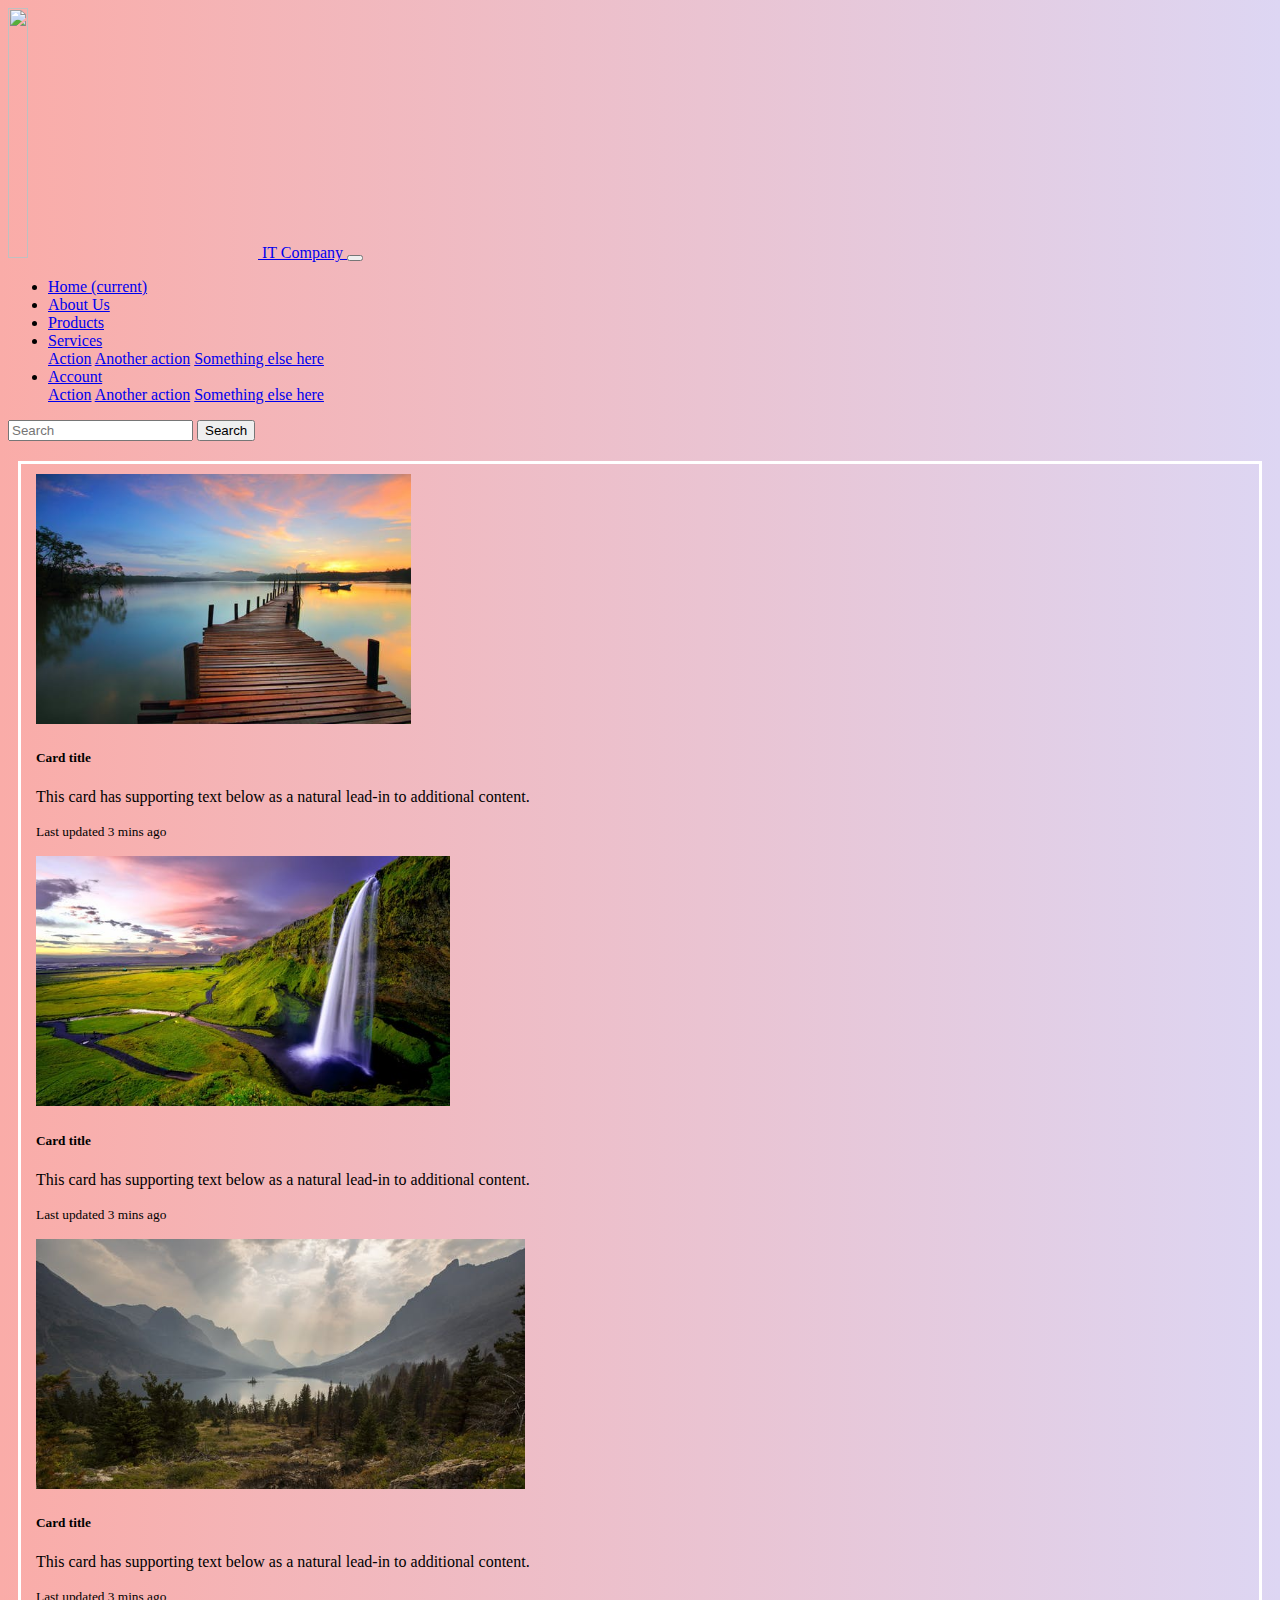
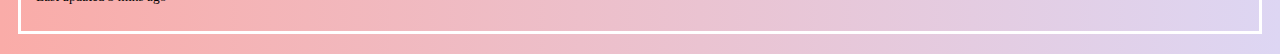
==== 05/cardDeck.html @ 6c04cee3 "Uploading Course Files" ====
<!DOCTYPE html>
<html lang="en">
    <head>
        <meta charset="utf-8">
        <meta name="viewport" content="width=device-width, initial-scale=1.0">
        <meta http-equiv="X-UA-Compatible" content="ie=edge">
        
        <link rel="stylesheet" href="https://stackpath.bootstrapcdn.com/bootstrap/4.1.3/css/bootstrap.min.css" integrity="sha384-MCw98/SFnGE8fJT3GXwEOngsV7Zt27NXFoaoApmYm81iuXoPkFOJwJ8ERdknLPMO" crossorigin="anonymous">
        <title>Document</title>
       
        <style>
            body{
                background: #ddd6f3;  /* fallback for old browsers */
                background: -webkit-linear-gradient(left, #faaca8, #ddd6f3);
                background: -o-linear-gradient(left, #faaca8, #ddd6f3);
                background: linear-gradient(to right, #faaca8, #ddd6f3);  /* Chrome 10-25, Safari 5.1-6 */ /* W3C, IE 10+/ Edge, Firefox 16+, Chrome 26+, Opera 12+, Safari 7+ */
            }
            
            img{
                height: 250px;
                width: auto;
            }
            .border {
                border: 3px solid #fff;
                padding: 10px 15px;
                margin: 20px 10px;
            }
            
        </style>
    </head>
    
    <body>
        <nav class="navbar navbar-expand-lg navbar-toggleable-md navbar navbar-dark bg-primary">
         
          <a class="navbar-brand" href="#">
            <img src="logo.png" width="40" height="40" alt="">
            IT Company
          </a>
          
          <button class="navbar-toggler" type="button" data-toggle="collapse" data-target="#navbarSupportedContent" aria-controls="navbarSupportedContent" aria-expanded="false" aria-label="Toggle navigation">
            <span class="navbar-toggler-icon"></span>
          </button>

          <div class="collapse navbar-collapse" id="navbarSupportedContent">
            <ul class="navbar-nav mr-auto">
              <li class="nav-item active">
                <a class="nav-link" href="#">Home <span class="sr-only">(current)</span></a>
              </li>
              <li class="nav-item">
                <a class="nav-link" href="#">About Us</a>
              </li>
               <li class="nav-item">
                <a class="nav-link" href="#">Products</a>
              </li>
               <li class="nav-item dropdown">
                <a class="nav-link dropdown-toggle active" data-toggle="dropdown" href="#">Services</a>
                
                
                <div class="dropdown-menu" aria-labelledby="dropdownMenuButton">
                    <a class="dropdown-item" href="#">Action</a>
                    <a class="dropdown-item" href="#">Another action</a>
                    <a class="dropdown-item" href="#">Something else here</a>
                  </div>
                </li>
                 
                 <li class="nav-item dropdown">
                <a class="nav-link dropdown-toggle active" data-toggle="dropdown" href="#">Account</a>
                
                
                <div class="dropdown-menu" aria-labelledby="dropdownMenuButton">
                    <a class="dropdown-item" href="#">Action</a>
                    <a class="dropdown-item" href="#">Another action</a>
                    <a class="dropdown-item" href="#">Something else here</a>
                  </div>
                </li>
                  
            </div>
            </ul>
            <form class="form-inline my-2 my-lg-0">
              <input class="form-control mr-sm-2" type="search" placeholder="Search" aria-label="Search">
              <button class="btn btn-outline-success my-2 my-sm-0" type="submit">Search</button>
            </form>
          </div>
        </nav>
        
        <div class="container">
            <div class="row border">
                <div class="col-md-4">
                  <div class="card bg-success ">
                    <img class="card-img-top" src="img/bridge.jpeg" alt="Card image cap">
                    <div class="card-body">
                      <h5 class="card-title">Card title</h5>
                      <p class="card-text">This card has supporting text below as a natural lead-in to additional content.</p>
                      <p class="card-text"><small class="text-muted">Last updated 3 mins ago</small></p>
                    </div>
                  </div>
                </div>
                <div class="col-md-4">
                 <div class="card bg-danger ">
                    <img class="card-img-top" src="img/hills.jpeg" alt="Card image cap">
                    <div class="card-body">
                      <h5 class="card-title">Card title</h5>
                      <p class="card-text">This card has supporting text below as a natural lead-in to additional content.</p>
                      <p class="card-text"><small class="text-muted">Last updated 3 mins ago</small></p>
                    </div>
                  </div>
                </div>
                <div class="col-md-4">
                 <div class="card bg-warning ">
                    <img class="card-img-top" src="img/mountains.jpeg" alt="Card image cap">
                    <div class="card-body">
                      <h5 class="card-title">Card title</h5>
                      <p class="card-text">This card has supporting text below as a natural lead-in to additional content.</p>
                      <p class="card-text"><small class="text-muted">Last updated 3 mins ago</small></p>
                    </div>
                  </div>
                </div>
            </div>
        </div>
        

        <script src="https://code.jquery.com/jquery-3.3.1.slim.min.js"></script>
        <script src="https://cdnjs.cloudflare.com/ajax/libs/popper.js/1.14.3/umd/popper.min.js"></script>
        <script src="https://stackpath.bootstrapcdn.com/bootstrap/4.1.3/js/bootstrap.min.js"></script>
    </body>        
</html>
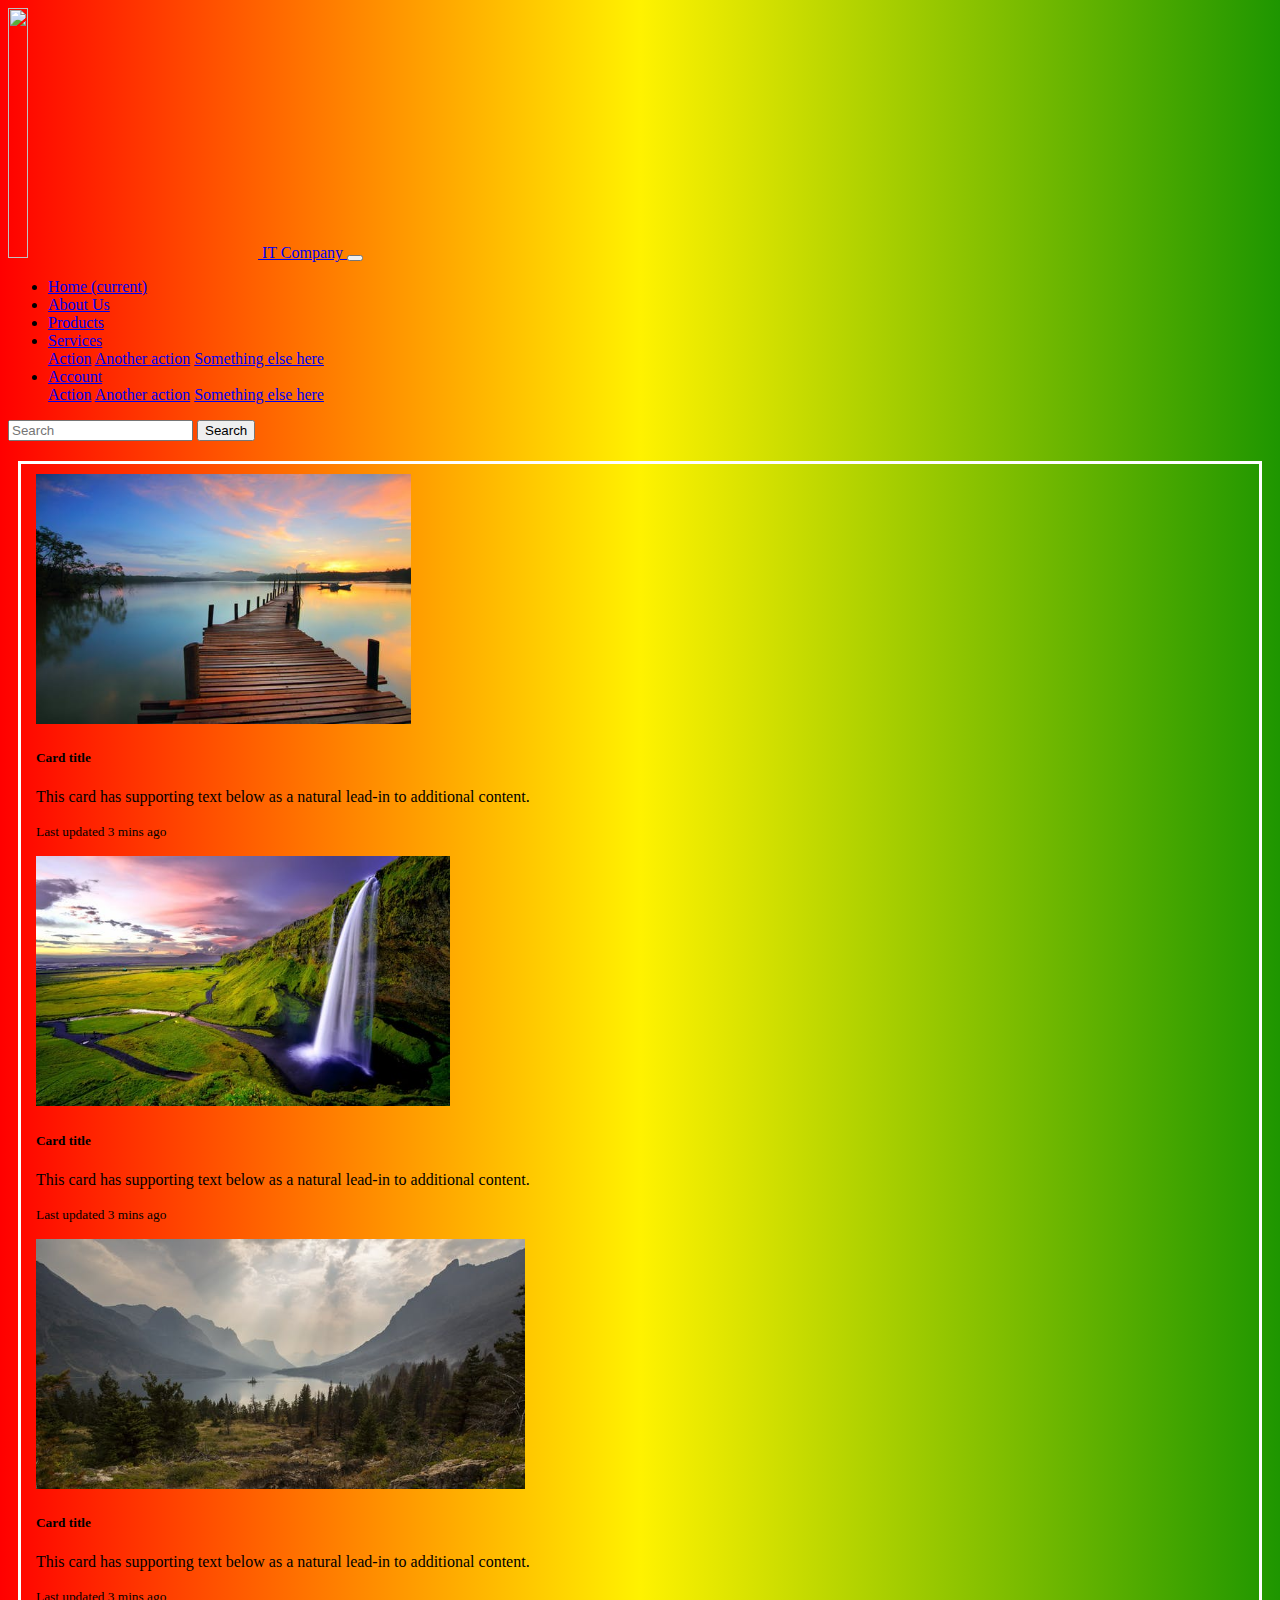
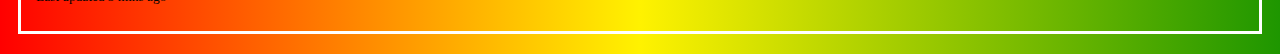
==== commit 2bfb4f8d: "Course almost completed" ====
--- a/05/cardDeck.html
+++ b/05/cardDeck.html
@@ -10,10 +10,11 @@
        
         <style>
             body{
-                background: #ddd6f3;  /* fallback for old browsers */
-                background: -webkit-linear-gradient(left, #faaca8, #ddd6f3);
-                background: -o-linear-gradient(left, #faaca8, #ddd6f3);
-                background: linear-gradient(to right, #faaca8, #ddd6f3);  /* Chrome 10-25, Safari 5.1-6 */ /* W3C, IE 10+/ Edge, Firefox 16+, Chrome 26+, Opera 12+, Safari 7+ */
+                background: #1E9600;  /* fallback for old browsers */
+                background: -webkit-linear-gradient(left, #FF0000, #FFF200, #1E9600);
+                background: -o-linear-gradient(left, #FF0000, #FFF200, #1E9600);
+                background: linear-gradient(to right, #FF0000, #FFF200, #1E9600);  /* Chrome 10-25, Safari 5.1-6 */ /* W3C, IE 10+/ Edge, Firefox 16+, Chrome 26+, Opera 12+, Safari 7+ */
+
             }
             
             img{
